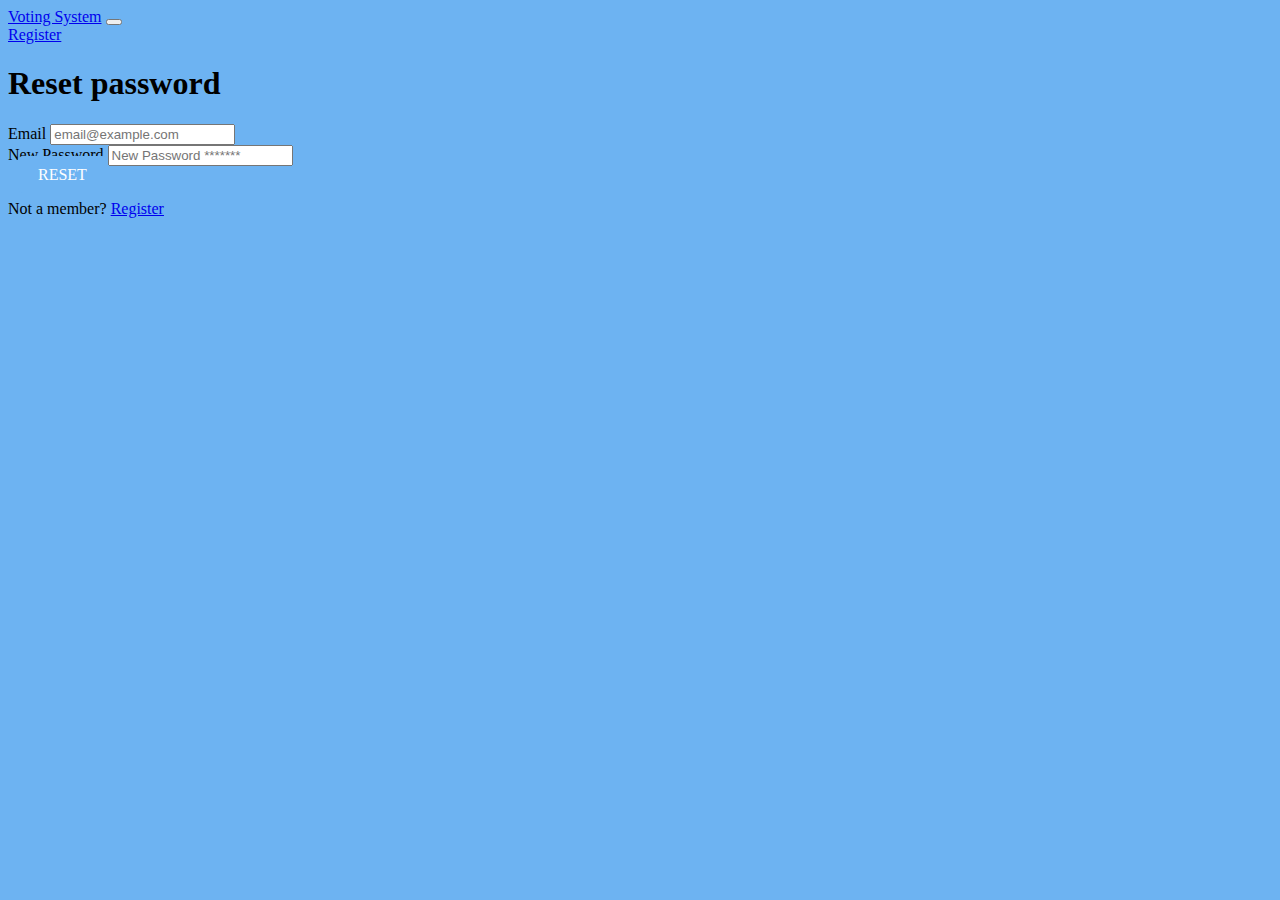
==== src/passwordreset.html @ b03a604b "problem solved" ====
<!DOCTYPE html>
<html lang="en">
<head>
    <meta charset="UTF-8">
    <meta http-equiv="X-UA-Compatible" content="IE=edge">
    <meta name="viewport" content="width=device-width, initial-scale=1.0">
    <title>login</title>
    <link rel="stylesheet" href="https://cdn.jsdelivr.net/npm/bootstrap@5.2.0/dist/css/bootstrap.min.css" integrity="sha384-gH2yIJqKdNHPEq0n4Mqa/HGKIhSkIHeL5AyhkYV8i59U5AR6csBvApHHNl/vI1Bx" crossorigin="anonymous">
    <link rel="stylesheet" href="../assets/css/style.css">
</head>
<body>

    <nav class="navbar navbar-expand-lg navbar-light bg-light">
        <div class="container-fluid">
          <a class="navbar-brand" href="#">Voting System</a>
          <button class="navbar-toggler" type="button" data-bs-toggle="collapse" data-bs-target="#navbarNavAltMarkup" aria-controls="navbarNavAltMarkup" aria-expanded="false" aria-label="Toggle navigation">
            <span class="navbar-toggler-icon"></span>
          </button>
          <div class="collapse navbar-collapse offset-8" id="navbarNavAltMarkup">
            <div class="navbar-nav">
              <a class="nav-link" href="register.php">Register</a>
            </div>
          </div>
        </div>
      </nav>

    <!-- login -->
    <section class="vh-100 bg-image">
        <div class="mask d-flex align-items-center h-100 gradient-custom-3">
            <div class="container h-100">
                <div class="row d-flex justify-content-center align-items-center h-100">
                    <div class="col-12 col-md-9 col-lg-7 col-xl-6">
                        <div class="card">
                            <div class="card-body p-5 text-center">
                                <h1 class="mb-5 text-center">
                                    Reset password
                                </h1>
                                <form action="login.php" method="POST">
                                    <div class="form-outline mb-4">
                                        <label for="email" class="label float-start">Email</label>
                                        <input type="text" id="email" class="form-control form-control-lg" name="username" placeholder="email@example.com"/>
                                    </div>
                                    <div class="form-outline mb-4">
                                        <label for="newpass" class="label float-start">New Password</label>
                                        <input type="password" id="newpass" class="form-control form-control-lg" name="password" placeholder="New Password *******" />
                                    </div>
                                <a href="src/login.php" class="login btn btn-primary w-25 mr-1 ">Reset</a>
                                
                                    <p class="mt-2">Not a member? <a href="register.php">Register</a></p>
                                </form>
                            </div>
                        </div>
                    </div>
                </div>
            </div>
        </div>



    <script src="https://cdn.jsdelivr.net/npm/bootstrap@5.2.0/dist/js/bootstrap.min.js" integrity="sha384-ODmDIVzN+pFdexxHEHFBQH3/9/vQ9uori45z4JjnFsRydbmQbmL5t1tQ0culUzyK" crossorigin="anonymous"></script>

</body>
</html>
---- assets/css/style.css ----
body{
    background-color: #6DB3F2; 
    /* background-image: url("../images/vote.jpg"); */
    background-repeat: no-repeat;
    background-size: cover;
    height: 100%;
}

#form-card{
    background-color: #fff;
    border-radius: 10px;
    box-shadow: 0 0 10px 0 rgba(0,0,0,0.2);
    padding: 20px;
    width: 100%;
    max-height: 600px;
    margin: 0 auto;
    margin-top: 50px;
}

#button-section{
    margin-top: 20px;
    margin-bottom: 5%;
    justify-content: center;
    display: flex;
}

.register{
    background-color: #6DB3F2;
    border: none;
    border-radius: 5px;
    color: #fff;
    font-size: 16px;
    padding: 10px 20px;
    text-decoration: none;
    text-transform: uppercase;
    cursor: pointer;
    margin: 0 10px;
}

.login{
    background-color: #6DB3F2;
    border: none;
    border-radius: 5px;
    color: #fff;
    font-size: 16px;
    padding: 10px 20px;
    text-decoration: none;
    text-transform: uppercase;
    cursor: pointer;
    margin: 0 10px;
}
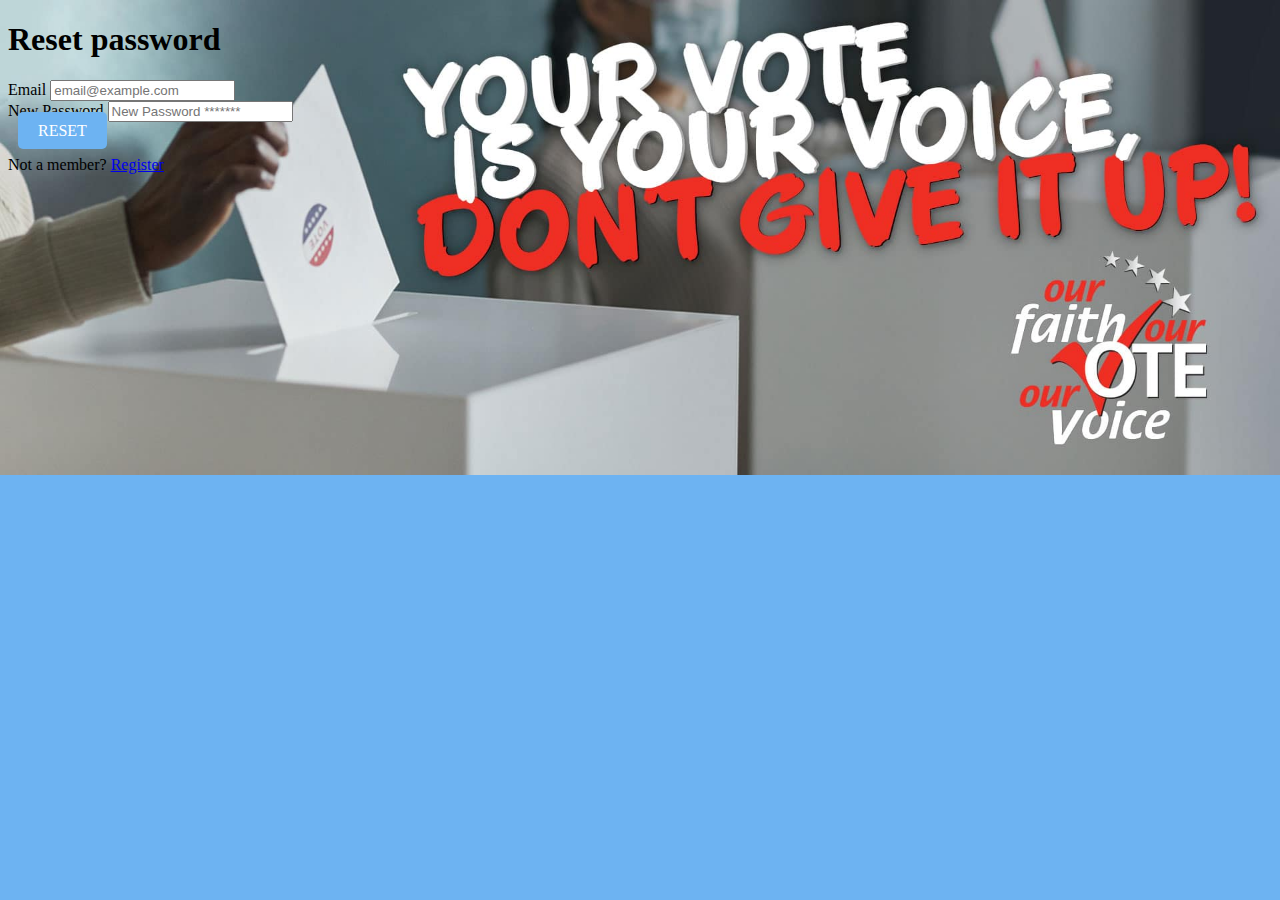
==== commit 4d0a52bc: "hdhd" ====
--- a/src/passwordreset.html
+++ b/src/passwordreset.html
@@ -1,63 +1,27 @@
 <!DOCTYPE html>
-<html lang="en">
 <head>
-    <meta charset="UTF-8">
-    <meta http-equiv="X-UA-Compatible" content="IE=edge">
-    <meta name="viewport" content="width=device-width, initial-scale=1.0">
+   
     <title>login</title>
-    <link rel="stylesheet" href="https://cdn.jsdelivr.net/npm/bootstrap@5.2.0/dist/css/bootstrap.min.css" integrity="sha384-gH2yIJqKdNHPEq0n4Mqa/HGKIhSkIHeL5AyhkYV8i59U5AR6csBvApHHNl/vI1Bx" crossorigin="anonymous">
     <link rel="stylesheet" href="../assets/css/style.css">
 </head>
 <body>
 
-    <nav class="navbar navbar-expand-lg navbar-light bg-light">
-        <div class="container-fluid">
-          <a class="navbar-brand" href="#">Voting System</a>
-          <button class="navbar-toggler" type="button" data-bs-toggle="collapse" data-bs-target="#navbarNavAltMarkup" aria-controls="navbarNavAltMarkup" aria-expanded="false" aria-label="Toggle navigation">
-            <span class="navbar-toggler-icon"></span>
-          </button>
-          <div class="collapse navbar-collapse offset-8" id="navbarNavAltMarkup">
-            <div class="navbar-nav">
-              <a class="nav-link" href="register.php">Register</a>
-            </div>
-          </div>
-        </div>
-      </nav>
-
-    <!-- login -->
-    <section class="vh-100 bg-image">
-        <div class="mask d-flex align-items-center h-100 gradient-custom-3">
-            <div class="container h-100">
-                <div class="row d-flex justify-content-center align-items-center h-100">
-                    <div class="col-12 col-md-9 col-lg-7 col-xl-6">
-                        <div class="card">
-                            <div class="card-body p-5 text-center">
-                                <h1 class="mb-5 text-center">
+                                <h1>
                                     Reset password
                                 </h1>
                                 <form action="login.php" method="POST">
-                                    <div class="form-outline mb-4">
-                                        <label for="email" class="label float-start">Email</label>
-                                        <input type="text" id="email" class="form-control form-control-lg" name="username" placeholder="email@example.com"/>
+                                    <div class="email">
+                                        <label for="email" class="label">Email</label>
+                                        <input type="text" id="email" class="Form" name="username" placeholder="email@example.com"/>
                                     </div>
-                                    <div class="form-outline mb-4">
-                                        <label for="newpass" class="label float-start">New Password</label>
-                                        <input type="password" id="newpass" class="form-control form-control-lg" name="password" placeholder="New Password *******" />
+                                    <div class="email">
+                                        <label for="newpass" class="label">New Password</label>
+                                        <input type="password" id="newpass" class="Form" name="password" placeholder="New Password *******" />
                                     </div>
-                                <a href="src/login.php" class="login btn btn-primary w-25 mr-1 ">Reset</a>
+                                <a href="src/login.php" class="login">Reset</a>
                                 
-                                    <p class="mt-2">Not a member? <a href="register.php">Register</a></p>
+                                    <p>Not a member? <a href="register.php">Register</a></p>
                                 </form>
-                            </div>
-                        </div>
-                    </div>
-                </div>
-            </div>
-        </div>
-
-
-
-    <script src="https://cdn.jsdelivr.net/npm/bootstrap@5.2.0/dist/js/bootstrap.min.js" integrity="sha384-ODmDIVzN+pFdexxHEHFBQH3/9/vQ9uori45z4JjnFsRydbmQbmL5t1tQ0culUzyK" crossorigin="anonymous"></script>
-
+                            
 </body>
 </html>--- a/assets/css/style.css
+++ b/assets/css/style.css
@@ -1,6 +1,6 @@
 body{
     background-color: #6DB3F2; 
-    /* background-image: url("../images/vote.jpg"); */
+    background-image: url("../images/vote.jpg"); 
     background-repeat: no-repeat;
     background-size: cover;
     height: 100%;
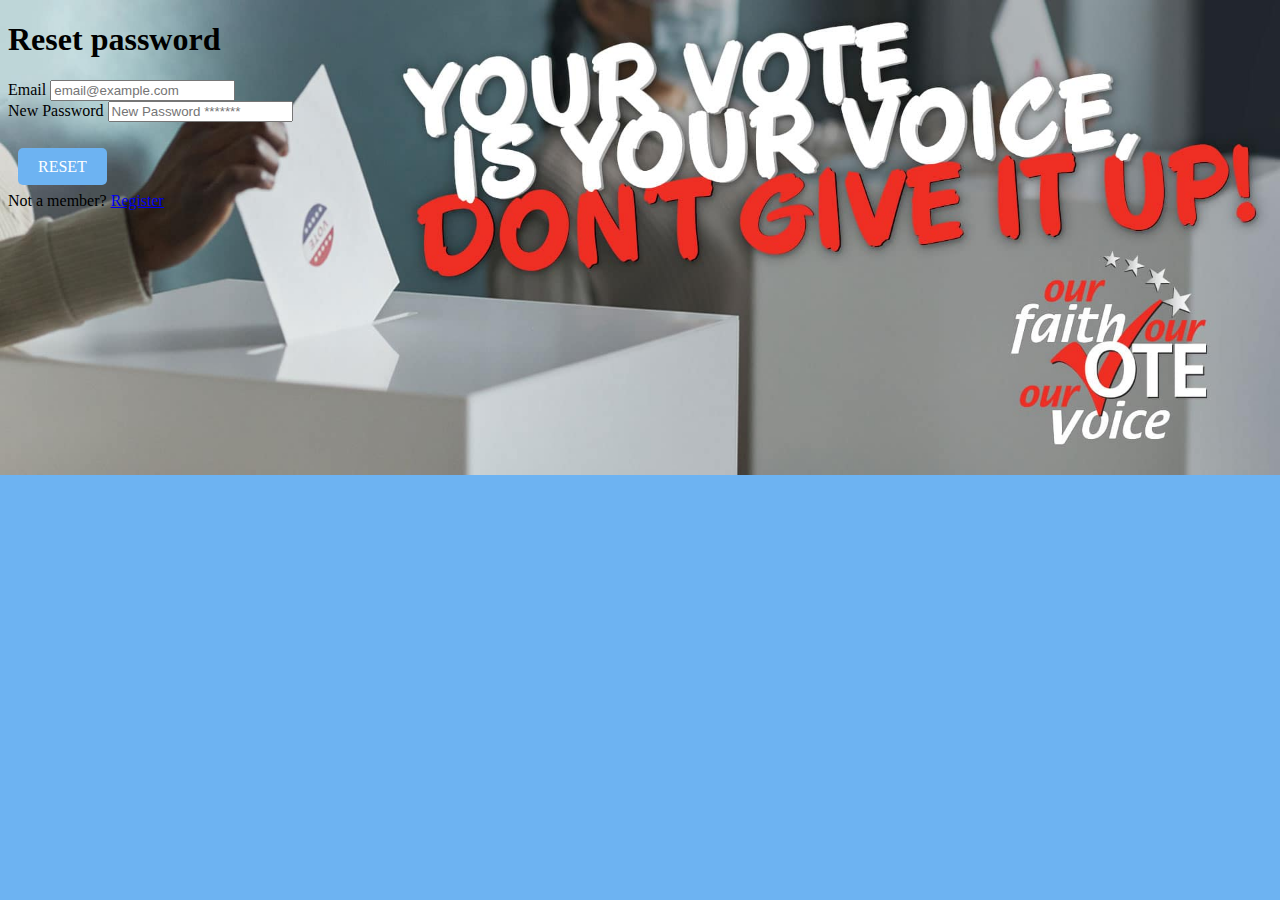
==== commit 6c9b3a71: "success" ====
--- a/src/passwordreset.html
+++ b/src/passwordreset.html
@@ -17,7 +17,7 @@
                                     <div class="email">
                                         <label for="newpass" class="label">New Password</label>
                                         <input type="password" id="newpass" class="Form" name="password" placeholder="New Password *******" />
-                                    </div>
+                                    </div><br><br>
                                 <a href="src/login.php" class="login">Reset</a>
                                 
                                     <p>Not a member? <a href="register.php">Register</a></p>
--- a/assets/css/style.css
+++ b/assets/css/style.css
@@ -1,15 +1,15 @@
-body{
-    background-color: #6DB3F2; 
-    background-image: url("../images/vote.jpg"); 
+body {
+    background-color: #6DB3F2;
+    background-image: url("../images/vote.jpg");
     background-repeat: no-repeat;
     background-size: cover;
     height: 100%;
 }
 
-#form-card{
+#form-card {
     background-color: #fff;
     border-radius: 10px;
-    box-shadow: 0 0 10px 0 rgba(0,0,0,0.2);
+    box-shadow: 0 0 10px 0 rgba(0, 0, 0, 0.2);
     padding: 20px;
     width: 100%;
     max-height: 600px;
@@ -17,14 +17,14 @@
     margin-top: 50px;
 }
 
-#button-section{
+#button-section {
     margin-top: 20px;
     margin-bottom: 5%;
     justify-content: center;
     display: flex;
 }
 
-.register{
+.register {
     background-color: #6DB3F2;
     border: none;
     border-radius: 5px;
@@ -37,7 +37,7 @@
     margin: 0 10px;
 }
 
-.login{
+.login {
     background-color: #6DB3F2;
     border: none;
     border-radius: 5px;
@@ -48,5 +48,4 @@
     text-transform: uppercase;
     cursor: pointer;
     margin: 0 10px;
-}
-
+}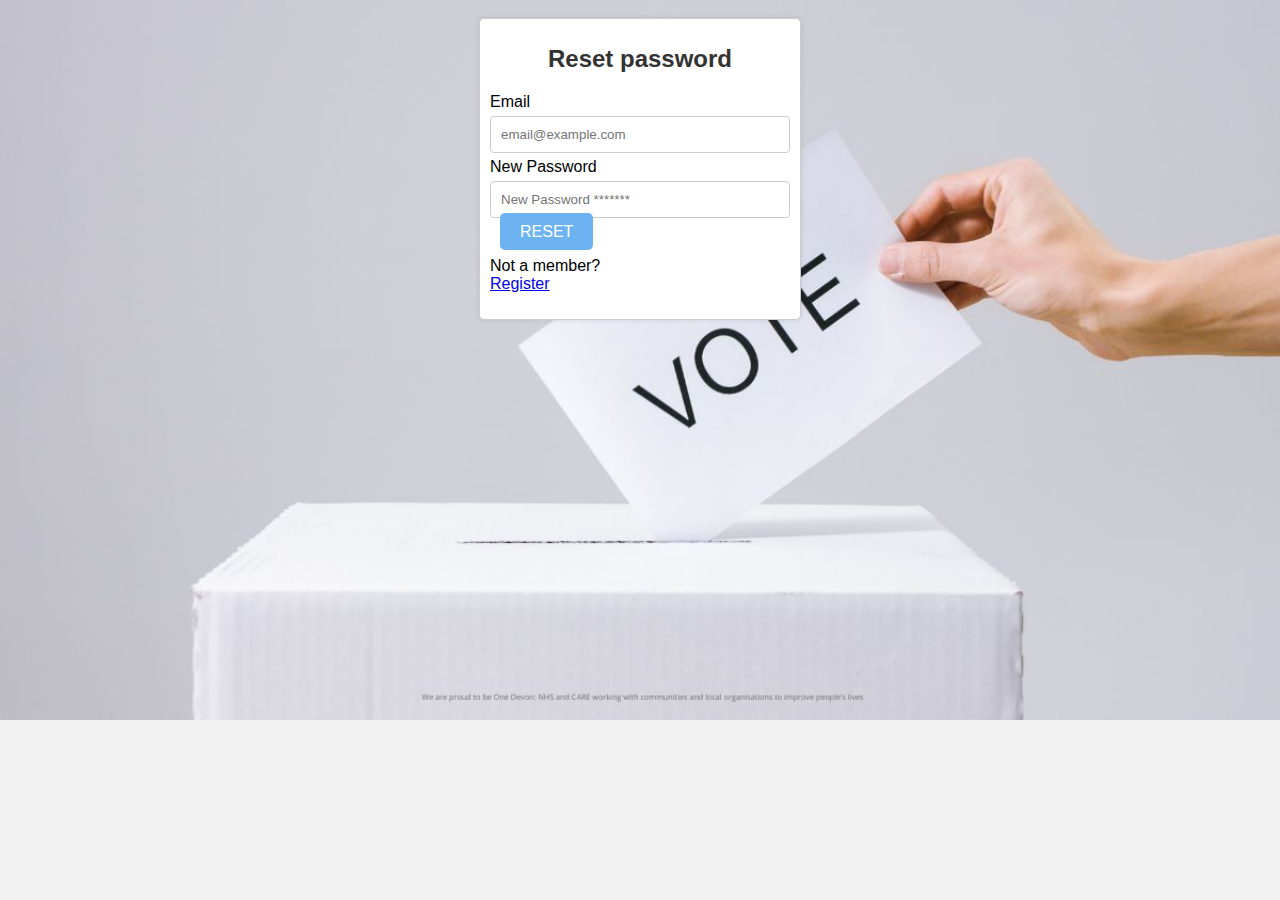
==== commit b587e492: "css" ====
--- a/src/passwordreset.html
+++ b/src/passwordreset.html
@@ -5,7 +5,7 @@
     <link rel="stylesheet" href="../assets/css/style.css">
 </head>
 <body>
-
+    <div class="box-container">
                                 <h1>
                                     Reset password
                                 </h1>
@@ -17,11 +17,11 @@
                                     <div class="email">
                                         <label for="newpass" class="label">New Password</label>
                                         <input type="password" id="newpass" class="Form" name="password" placeholder="New Password *******" />
-                                    </div><br><br>
+                                    </div>
                                 <a href="src/login.php" class="login">Reset</a>
                                 
-                                    <p>Not a member? <a href="register.php">Register</a></p>
+                                    <p>Not a member? <a href="register.php"><br>Register</a></p>
                                 </form>
-                            
+                            </div>
 </body>
 </html>--- a/assets/css/style.css
+++ b/assets/css/style.css
@@ -1,30 +1,90 @@
-body {
-    background-color: #6DB3F2;
-    background-image: url("../images/vote.jpg");
+body{
+    background-color: #6DB3F2; 
+    background-image: url("../images/voting-ballot-box.jpg"); 
     background-repeat: no-repeat;
     background-size: cover;
     height: 100%;
 }
-
-#form-card {
-    background-color: #fff;
-    border-radius: 10px;
-    box-shadow: 0 0 10px 0 rgba(0, 0, 0, 0.2);
-    padding: 20px;
-    width: 100%;
-    max-height: 600px;
-    margin: 0 auto;
-    margin-top: 50px;
+.row {
+    margin-top: -100px; 
 }
 
-#button-section {
+/* Style for the box container*/
+.box-container {
+    max-width: 300px;
+    margin: 0 auto;
+    padding: 10px;
+    background-color: #fff; 
+    border: 1px solid #ccc;
+    border-radius: 5px; 
+    box-shadow: 0 0 5px rgba(0, 0, 0, 0.1); 
+    color: black;
+} 
+
+/* General body styling */
+body {
+    font-family: Arial, sans-serif;
+    background-color: #f2f2f2;
+    padding: 10px;
+}
+
+/* Style for the form container */
+.form {
+    margin-bottom: 10px;
+}
+
+/* Style for input fields */
+.Form {
+    width: 100%;
+    padding: 10px;
+    margin-top: 5px;
+    margin-bottom: 5px;
+    border: 1px solid #ccc;
+    border-radius: 4px;
+    box-sizing: border-box;
+}
+
+/* Style for the Register button */
+.Register {
+    background-color: #4CAF50; /* Green */
+    border: none;
+    color: white;
+    padding: 15px 20px;
+    text-align: center;
+    text-decoration: none;
+    display: inline-block;
+    font-size: 16px;
+    margin: 4px 2px;
+    cursor: pointer;
+    border-radius: 4px;
+}
+
+/* Style for the Login link */
+.Login .link {
+    color: #0000EE; /* Blue */
+    text-decoration: none;
+}
+
+.Login .link:hover {
+    text-decoration: underline;
+}
+
+/* Style the header */
+h1 {
+    font-size: 24px;
+    color: #333;
+    text-align: center;
+    margin-bottom: 20px;
+}
+
+#button-section{
     margin-top: 20px;
     margin-bottom: 5%;
     justify-content: center;
     display: flex;
 }
 
-.register {
+.register{
     background-color: #6DB3F2;
     border: none;
     border-radius: 5px;
@@ -37,7 +97,7 @@
     margin: 0 10px;
 }
 
-.login {
+.login{
     background-color: #6DB3F2;
     border: none;
     border-radius: 5px;
@@ -48,4 +108,8 @@
     text-transform: uppercase;
     cursor: pointer;
     margin: 0 10px;
+}
+
+.row{
+    margin-bottom: -100;
 }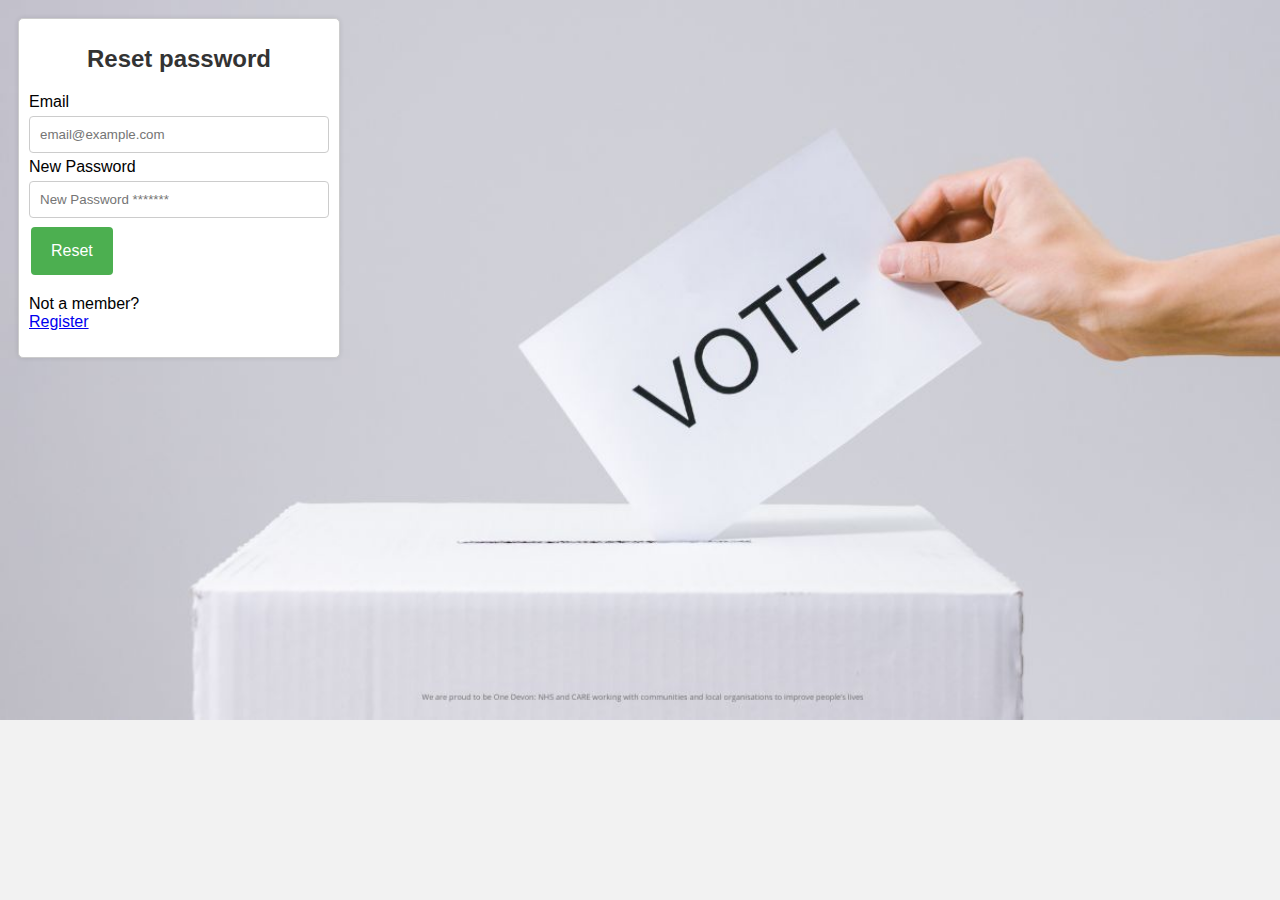
==== commit 58f18acc: "css done" ====
--- a/src/passwordreset.html
+++ b/src/passwordreset.html
@@ -18,9 +18,9 @@
                                         <label for="newpass" class="label">New Password</label>
                                         <input type="password" id="newpass" class="Form" name="password" placeholder="New Password *******" />
                                     </div>
-                                <a href="src/login.php" class="login">Reset</a>
+                                <a href="src/login.php" class="Register">Reset</a>
                                 
-                                    <p>Not a member? <a href="register.php"><br>Register</a></p>
+                                    <p>Not a member? <a href="register.php" class="link"><br>Register</a></p>
                                 </form>
                             </div>
 </body>
--- a/assets/css/style.css
+++ b/assets/css/style.css
@@ -12,7 +12,8 @@
 /* Style for the box container*/
 .box-container {
     max-width: 300px;
-    margin: 0 auto;
+    margin-left: 0; 
+    margin-right: auto;
     padding: 10px;
     background-color: #fff; 
     border: 1px solid #ccc;
@@ -26,11 +27,6 @@
     font-family: Arial, sans-serif;
     background-color: #f2f2f2;
     padding: 10px;
-}
-
-/* Style for the form container */
-.form {
-    margin-bottom: 10px;
 }
 
 /* Style for input fields */
@@ -62,7 +58,7 @@
 /* Style for the Login link */
 .Login .link {
     color: #0000EE; /* Blue */
-    text-decoration: none;
+   
 }
 
 .Login .link:hover {
@@ -110,6 +106,3 @@
     margin: 0 10px;
 }
 
-.row{
-    margin-bottom: -100;
-}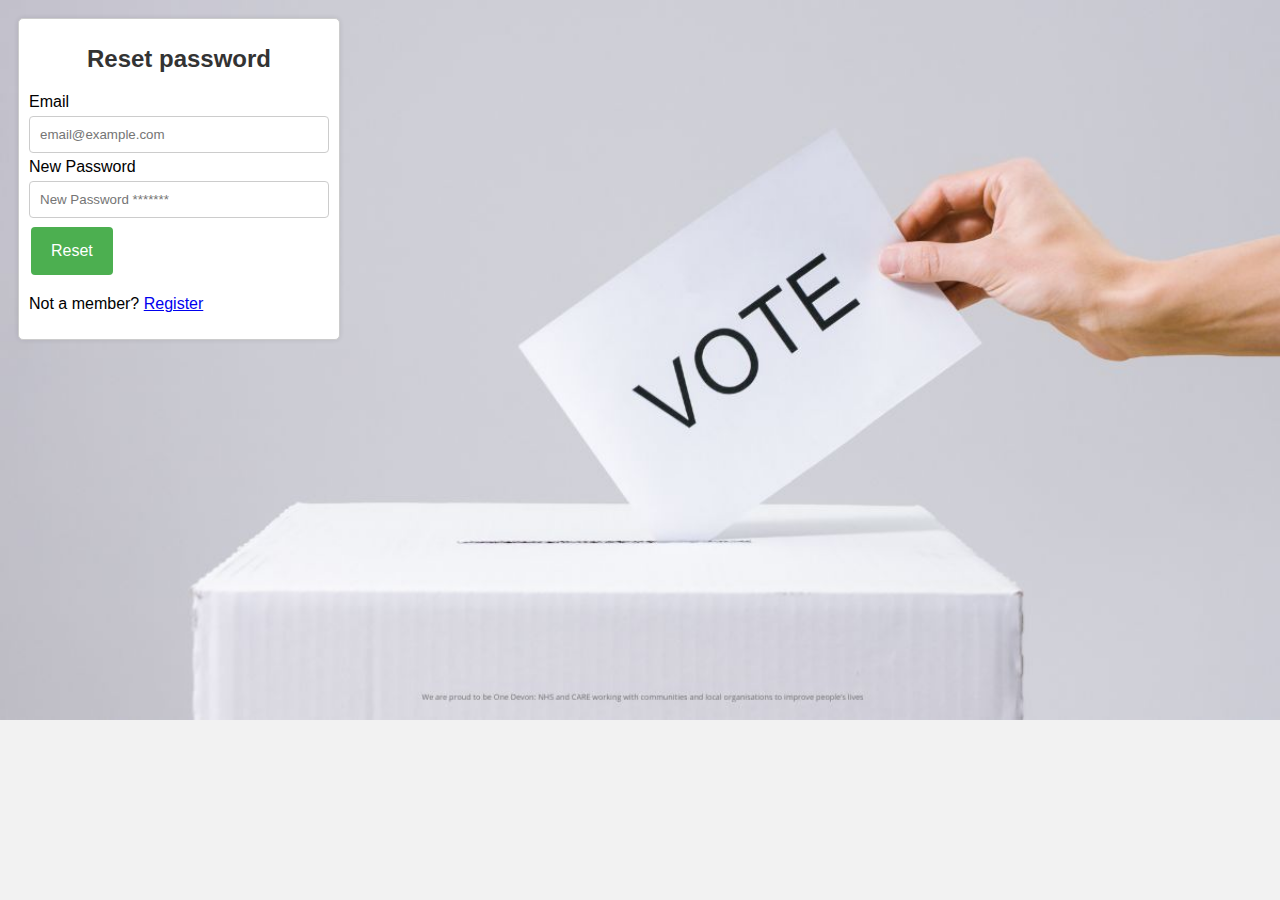
==== commit ddb001eb: "css part is done" ====
--- a/src/passwordreset.html
+++ b/src/passwordreset.html
@@ -19,9 +19,11 @@
                                         <input type="password" id="newpass" class="Form" name="password" placeholder="New Password *******" />
                                     </div>
                                 <a href="src/login.php" class="Register">Reset</a>
+
                                 
-                                    <p>Not a member? <a href="register.php" class="link"><br>Register</a></p>
-                                </form>
+                                    <p class="Login">Not a member? <a href="../src/register.php" class="link">Register</a></p>
+                                
+                             </form>
                             </div>
 </body>
 </html>--- a/assets/css/style.css
+++ b/assets/css/style.css
@@ -40,7 +40,7 @@
     box-sizing: border-box;
 }
 
-/* Style for the Register button */
+/* Style for the button */
 .Register {
     background-color: #4CAF50; /* Green */
     border: none;
